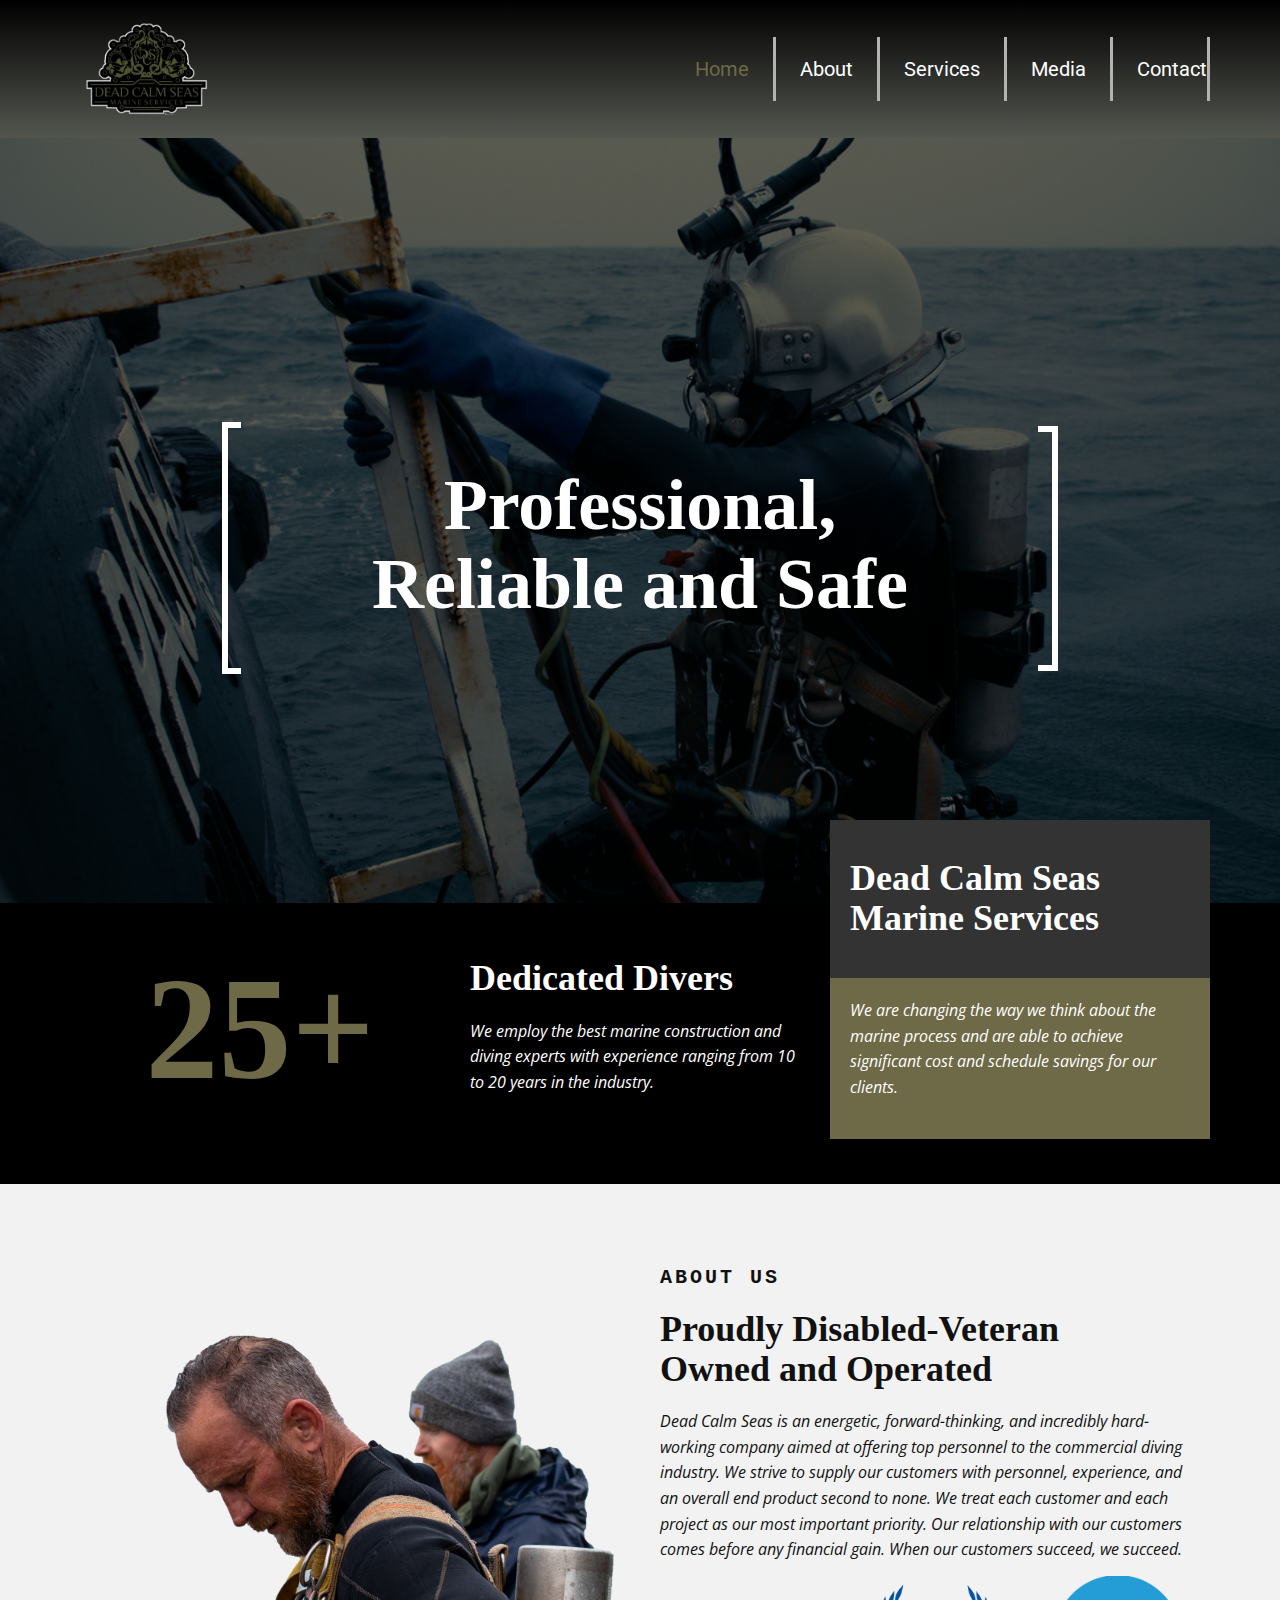
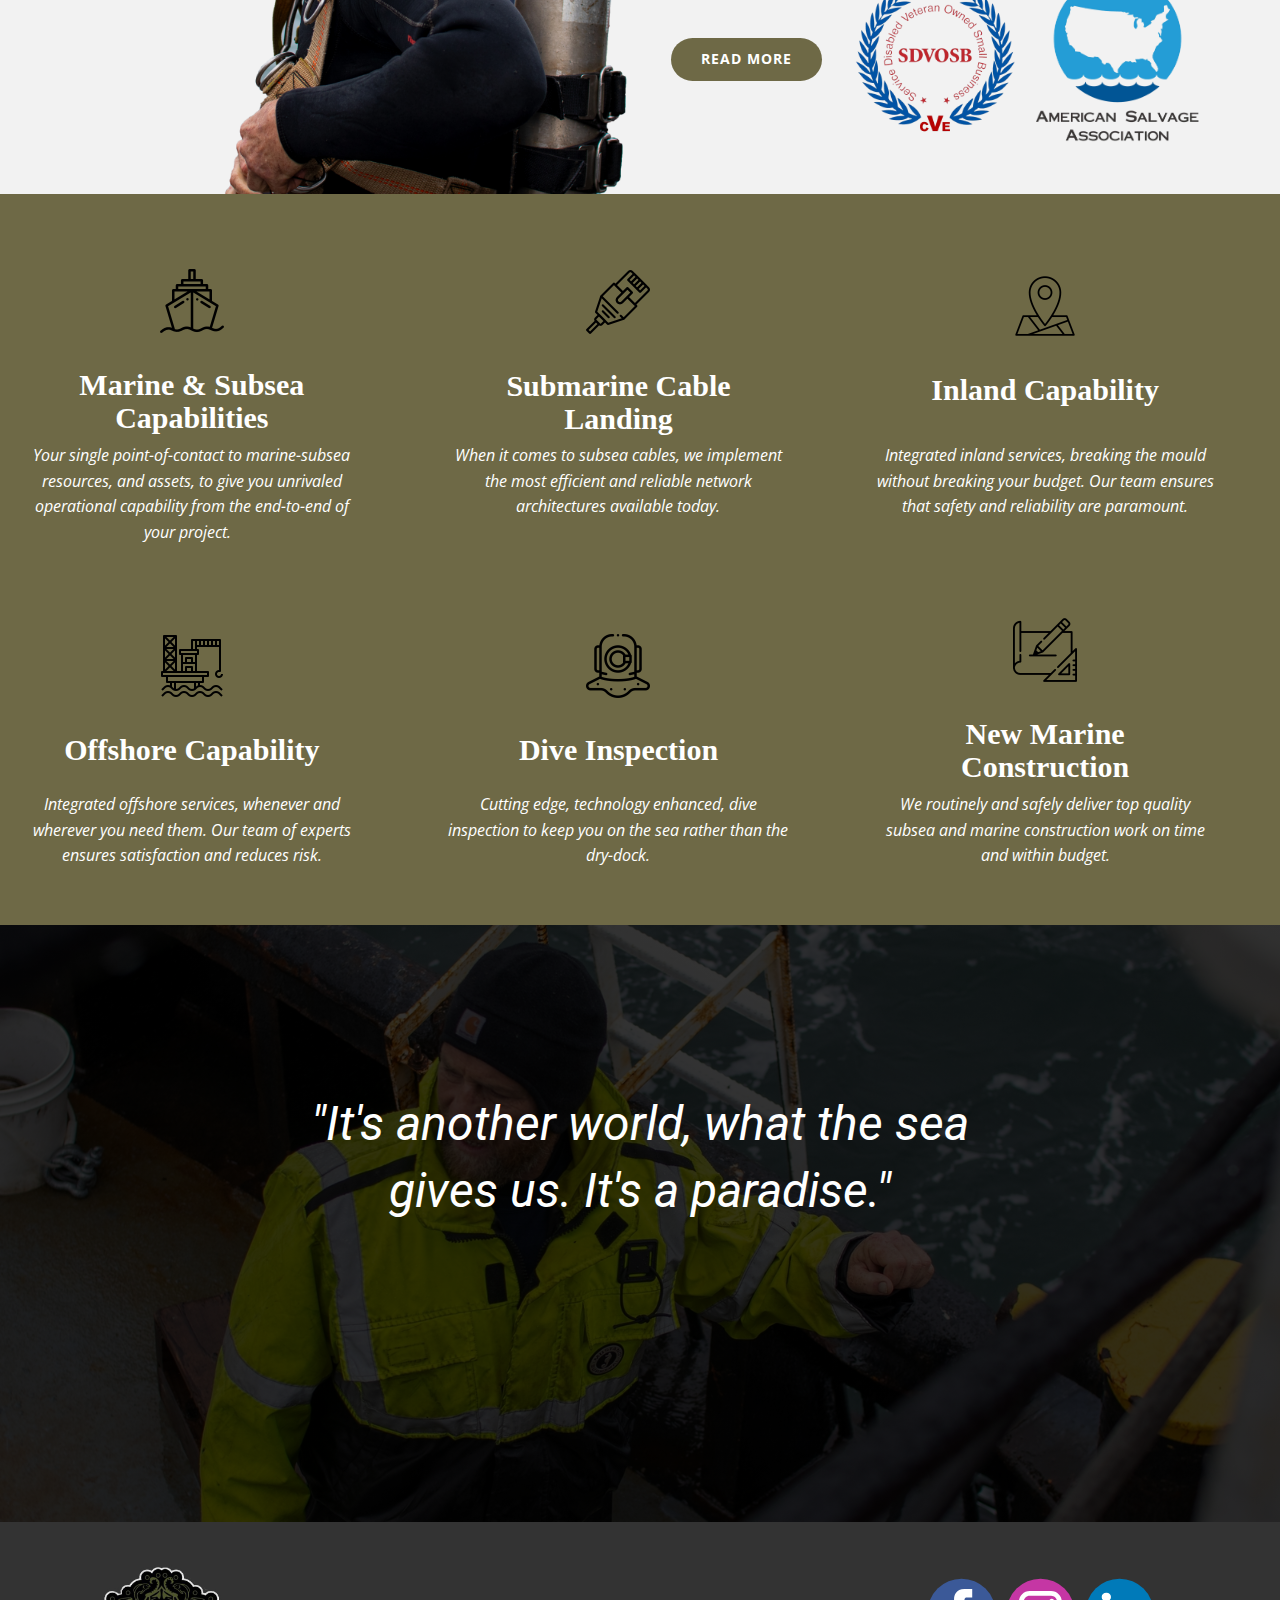
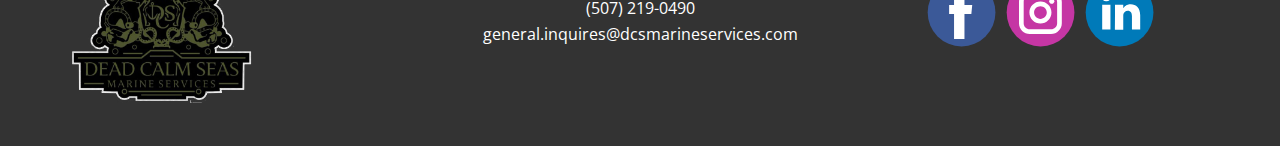
==== index.html @ 17bc2107 "DCS Web 1.1" ====
<!DOCTYPE html>
<html style="font-size: 16px;">
  <head>
    <meta name="viewport" content="width=device-width, initial-scale=1.0">
    <meta charset="utf-8">
    <meta name="keywords" content="Building Together, 450, Completed Projects, Building&nbsp;Information Modeling, We has a proud tradition of service as a General Contractor since 1974, Design &amp;amp;Build Package, BuildingRenovation, ProjectManagement, We Offer a Wide Range of Services, Company Certifications, HealthcareBuilding, EducationBuilding, Government
                                            Building, CommercialBuilding, ResidentialBuilding, Restaurant&nbsp;Facilities, We Work With the&nbsp;Best Partners">
    <meta name="description" content="">
    <meta name="page_type" content="np-template-header-footer-from-plugin">
    <title>Home</title>
    <link rel="stylesheet" href="nicepage.css" media="screen">
<link rel="stylesheet" href="Home.css" media="screen">
    <script class="u-script" type="text/javascript" src="jquery.js" defer=""></script>
    <script class="u-script" type="text/javascript" src="nicepage.js" defer=""></script>
    <meta name="generator" content="Nicepage 4.9.5, nicepage.com">
    <link rel="icon" href="images/favicon.png">
    <link id="u-theme-google-font" rel="stylesheet" href="https://fonts.googleapis.com/css?family=Roboto:100,100i,300,300i,400,400i,500,500i,700,700i,900,900i|Open+Sans:300,300i,400,400i,500,500i,600,600i,700,700i,800,800i">
    
    
    
    
    
    
    
    <script type="application/ld+json">{
		"@context": "http://schema.org",
		"@type": "Organization",
		"name": "DCS Marine Services",
		"logo": "images/DCSlogo.png",
		"sameAs": [
				"https://www.facebook.com/DeadCalmSeas",
				"https://www.instagram.com/dcs.marineservices/",
				"https://www.linkedin.com/company/75891280"
		]
}</script>
    <meta name="theme-color" content="#834496">
    <meta property="og:title" content="Home">
    <meta property="og:description" content="">
    <meta property="og:type" content="website">
  </head>
  <body data-home-page="Home.html" data-home-page-title="Home" class="u-body u-xl-mode"><header class="u-clearfix u-gradient u-header u-header" id="sec-d73b"><div class="u-clearfix u-sheet u-sheet-1">
        <a href="Home.html" data-page-id="8615057" class="u-image u-logo u-image-1" data-image-width="610" data-image-height="459" title="Home">
          <img src="images/DCSlogo.png" class="u-logo-image u-logo-image-1">
        </a>
        <nav class="u-menu u-menu-dropdown u-offcanvas u-menu-1">
          <div class="menu-collapse" style="font-size: 1.25rem; letter-spacing: 0px;">
            <a class="u-button-style u-custom-left-right-menu-spacing u-custom-padding-bottom u-custom-top-bottom-menu-spacing u-nav-link u-text-active-palette-1-base u-text-hover-palette-2-base u-text-white" href="#" style="padding: 1px 84px; font-size: calc(1em + 2px);">
              <svg class="u-svg-link" viewBox="0 0 24 24"><use xmlns:xlink="http://www.w3.org/1999/xlink" xlink:href="#menu-hamburger"></use></svg>
              <svg class="u-svg-content" version="1.1" id="menu-hamburger" viewBox="0 0 16 16" x="0px" y="0px" xmlns:xlink="http://www.w3.org/1999/xlink" xmlns="http://www.w3.org/2000/svg"><g><rect y="1" width="16" height="2"></rect><rect y="7" width="16" height="2"></rect><rect y="13" width="16" height="2"></rect>
</g></svg>
            </a>
          </div>
          <div class="u-custom-menu u-nav-container">
            <ul class="u-custom-font u-heading-font u-nav u-unstyled u-nav-1"><li class="u-nav-item"><a class="u-border-3 u-border-active-grey-30 u-border-grey-30 u-border-hover-grey-30 u-border-no-bottom u-border-no-left u-border-no-top u-button-style u-nav-link u-text-active-palette-5-dark-2 u-text-body-alt-color u-text-hover-palette-5-dark-1" href="Home.html" style="padding: 22px 24px;">Home</a>
</li><li class="u-nav-item"><a class="u-border-3 u-border-active-grey-30 u-border-grey-30 u-border-hover-grey-30 u-border-no-bottom u-border-no-left u-border-no-top u-button-style u-nav-link u-text-active-palette-5-dark-2 u-text-body-alt-color u-text-hover-palette-5-dark-1" href="About.html" style="padding: 22px 24px;">About</a>
</li><li class="u-nav-item"><a class="u-border-3 u-border-active-grey-30 u-border-grey-30 u-border-hover-grey-30 u-border-no-bottom u-border-no-left u-border-no-top u-button-style u-nav-link u-text-active-palette-5-dark-2 u-text-body-alt-color u-text-hover-palette-5-dark-1" href="Services.html" style="padding: 22px 24px;">Services</a>
</li><li class="u-nav-item"><a class="u-border-3 u-border-active-grey-30 u-border-grey-30 u-border-hover-grey-30 u-border-no-bottom u-border-no-left u-border-no-top u-button-style u-nav-link u-text-active-palette-5-dark-2 u-text-body-alt-color u-text-hover-palette-5-dark-1" href="Media.html" style="padding: 22px 24px;">Media</a>
</li><li class="u-nav-item"><a class="u-border-3 u-border-active-grey-30 u-border-grey-30 u-border-hover-grey-30 u-border-no-bottom u-border-no-left u-border-no-top u-button-style u-nav-link u-text-active-palette-5-dark-2 u-text-body-alt-color u-text-hover-palette-5-dark-1" href="Contact.html" style="padding: 22px 0px 22px 24px;">Contact</a>
</li></ul>
          </div>
          <div class="u-custom-menu u-nav-container-collapse">
            <div class="u-black u-container-style u-inner-container-layout u-opacity u-opacity-95 u-sidenav">
              <div class="u-inner-container-layout u-sidenav-overflow">
                <div class="u-menu-close"></div>
                <ul class="u-align-center u-nav u-popupmenu-items u-unstyled u-nav-2"><li class="u-nav-item"><a class="u-button-style u-nav-link" href="Home.html">Home</a>
</li><li class="u-nav-item"><a class="u-button-style u-nav-link" href="About.html">About</a>
</li><li class="u-nav-item"><a class="u-button-style u-nav-link" href="Services.html">Services</a>
</li><li class="u-nav-item"><a class="u-button-style u-nav-link" href="Media.html">Media</a>
</li><li class="u-nav-item"><a class="u-button-style u-nav-link" href="Contact.html">Contact</a>
</li></ul>
              </div>
            </div>
            <div class="u-black u-menu-overlay u-opacity u-opacity-70"></div>
          </div>
        </nav>
      </div></header> 
    <section class="u-clearfix u-image u-shading u-section-1" id="sec-0ecc" data-image-width="4096" data-image-height="2160">
      <div class="u-clearfix u-sheet u-sheet-1">
        <div class="u-container-style u-expanded-width-md u-expanded-width-sm u-expanded-width-xs u-group u-group-1">
          <div class="u-container-layout u-container-layout-1">
            <h1 class="u-align-center u-custom-font u-text u-title u-text-1">Professional,<br>Reliable and Safe
            </h1>
            <div class="u-border-6 u-border-white u-shape u-shape-right u-shape-1"></div>
            <div class="u-border-6 u-border-white u-shape u-shape-left u-shape-2"></div>
          </div>
        </div>
      </div>
    </section>
    <section class="u-black u-clearfix u-section-2" id="sec-e8e1">
      <div class="u-clearfix u-sheet u-sheet-1">
        <div class="u-clearfix u-expanded-width u-layout-wrap u-layout-wrap-1">
          <div class="u-layout">
            <div class="u-layout-col">
              <div class="u-size-30">
                <div class="u-layout-row">
                  <div class="u-container-style u-layout-cell u-left-cell u-right-cell u-size-60 u-layout-cell-1">
                    <div class="u-container-layout"></div>
                  </div>
                </div>
              </div>
              <div class="u-size-30">
                <div class="u-layout-row">
                  <div class="u-container-style u-layout-cell u-left-cell u-size-20 u-size-20-md u-layout-cell-2">
                    <div class="u-container-layout u-valign-middle-md u-container-layout-2">
                      <h2 class="u-align-center u-custom-font u-text u-text-palette-5-dark-2 u-text-1">25+</h2>
                    </div>
                  </div>
                  <div class="u-container-style u-layout-cell u-size-20 u-size-20-md u-layout-cell-3">
                    <div class="u-container-layout">
                      <h2 class="u-custom-font u-text u-text-2">Dedicated Divers</h2>
                      <p class="u-text u-text-3">We employ the best marine construction and diving experts with experience ranging from 10 to 20 years in the industry.</p>
                    </div>
                  </div>
                  <div class="u-container-style u-layout-cell u-palette-5-dark-2 u-right-cell u-size-20 u-size-20-md u-layout-cell-4">
                    <div class="u-container-layout">
                      <div class="u-container-style u-expanded-width u-grey-80 u-group u-group-1">
                        <div class="u-container-layout u-valign-middle-lg u-valign-middle-md u-valign-middle-sm u-valign-middle-xl">
                          <h2 class="u-custom-font u-text u-text-4">Dead Calm Seas<br>Marine Services
                          </h2>
                        </div>
                      </div>
                      <p class="u-text u-text-5"> We are changing the way we think about the marine process and are able to achieve significant cost and schedule savings for our clients.</p>
                    </div>
                  </div>
                </div>
              </div>
            </div>
          </div>
        </div>
      </div>
    </section>
    <section class="u-clearfix u-grey-5 u-section-3" id="sec-6acd">
      <div class="u-clearfix u-sheet u-valign-middle-lg u-valign-middle-xl u-sheet-1">
        <div class="u-clearfix u-expanded-width u-layout-wrap u-layout-wrap-1">
          <div class="u-layout">
            <div class="u-layout-row">
              <div class="u-container-style u-image u-layout-cell u-left-cell u-size-30 u-image-1" data-image-width="4000" data-image-height="4000">
                <div class="u-container-layout"></div>
              </div>
              <div class="u-container-style u-layout-cell u-right-cell u-size-30 u-layout-cell-2">
                <div class="u-container-layout u-container-layout-2">
                  <h5 class="u-custom-font u-font-courier-new u-text u-text-1">about us</h5>
                  <h2 class="u-custom-font u-text u-text-2">Proudly Disabled-Veteran Owned and Operated</h2>
                  <p class="u-text u-text-3"> Dead Calm Seas is an energetic, forward-thinking, and incredibly hard-working company aimed at offering top personnel to the commercial diving industry. We strive to supply our customers with personnel, experience, and an overall end product second to none. We treat each customer and each project as our most important priority. Our relationship with our customers comes before any financial gain. When our customers succeed, we succeed. <br>
                    <br>
                  </p>
                  <img class="u-image u-image-default u-preserve-proportions u-image-2" src="images/SDVOSB.png" alt="" data-image-width="900" data-image-height="900">
                  <img class="u-image u-image-default u-image-3" src="images/AmericanSalvageAssociation.png" alt="" data-image-width="1562" data-image-height="1620">
                  <a href="About.html" data-page-id="58510035" class="u-border-none u-btn u-btn-round u-button-style u-hover-palette-5-dark-1 u-palette-5-dark-2 u-radius-50 u-btn-1">Read More</a>
                </div>
              </div>
            </div>
          </div>
        </div>
      </div>
    </section>
    <section class="u-clearfix u-section-4" id="carousel_5e61">
      <div class="u-clearfix u-expanded-width u-layout-wrap u-layout-wrap-1">
        <div class="u-gutter-0 u-layout">
          <div class="u-layout-row">
            <div class="u-align-center-lg u-align-center-md u-align-center-sm u-align-center-xl u-container-style u-layout-cell u-left-cell u-palette-5-dark-2 u-size-20 u-size-20-md u-layout-cell-1">
              <div class="u-container-layout u-container-layout-1"><span class="u-file-icon u-icon u-icon-1"><img src="images/903255.png" alt=""></span>
                <h2 class="u-align-center-xs u-custom-font u-text u-text-1"><b>Marine &amp; Subsea Capabilities</b>
                </h2>
                <p class="u-align-center-xs u-text u-text-2"> Your single point-of-contact to marine-subsea resources, and assets, to give you unrivaled operational capability from the end-to-end of your project.&nbsp;&nbsp;</p>
              </div>
            </div>
            <div class="u-align-center u-container-style u-layout-cell u-palette-5-dark-2 u-size-20 u-size-20-md u-layout-cell-2">
              <div class="u-container-layout u-container-layout-2"><span class="u-file-icon u-icon u-icon-2"><img src="images/977993.png" alt=""></span>
                <h2 class="u-custom-font u-text u-text-3"><b>Submarine Cable</b>
                  <br><b>Landing</b>
                </h2>
                <p class="u-text u-text-4"> When it comes to subsea cables, we implement the most efficient and reliable network architectures available today.</p>
              </div>
            </div>
            <div class="u-align-center u-container-style u-layout-cell u-palette-5-dark-2 u-right-cell u-size-20 u-size-20-md u-layout-cell-3">
              <div class="u-container-layout u-container-layout-3"><span class="u-file-icon u-icon u-icon-3"><img src="images/2928989.png" alt=""></span>
                <h2 class="u-custom-font u-text u-text-5"><b>Inland Capability</b>
                </h2>
                <p class="u-text u-text-6"> Integrated inland services, breaking the mould without breaking your budget. Our team ensures that safety and reliability are paramount.</p>
              </div>
            </div>
          </div>
        </div>
      </div>
    </section>
    <section class="u-clearfix u-section-5" id="carousel_cf10">
      <div class="u-clearfix u-expanded-width u-layout-wrap u-layout-wrap-1">
        <div class="u-gutter-0 u-layout">
          <div class="u-layout-row">
            <div class="u-align-center-lg u-align-center-md u-align-center-sm u-align-center-xl u-container-style u-layout-cell u-left-cell u-palette-5-dark-2 u-size-20 u-size-20-md u-layout-cell-1">
              <div class="u-container-layout u-container-layout-1"><span class="u-file-icon u-icon u-icon-1"><img src="images/1503658.png" alt=""></span>
                <h2 class="u-align-center-xs u-custom-font u-text u-text-1"><b>Offshore Capability</b>
                </h2>
                <p class="u-align-center-xs u-text u-text-2"> Integrated offshore services, whenever and wherever you need them. Our team of experts ensures satisfaction and reduces risk.</p>
              </div>
            </div>
            <div class="u-align-center u-container-style u-layout-cell u-palette-5-dark-2 u-size-20 u-size-20-md u-layout-cell-2">
              <div class="u-container-layout u-container-layout-2"><span class="u-file-icon u-icon u-icon-2"><img src="images/2205969.png" alt=""></span>
                <h2 class="u-custom-font u-text u-text-3"><b>Dive Inspection</b>
                </h2>
                <p class="u-text u-text-4">Cutting edge, technology enhanced, dive inspection to keep you on the sea rather than the dry-dock.</p>
              </div>
            </div>
            <div class="u-align-center u-container-style u-layout-cell u-palette-5-dark-2 u-right-cell u-size-20 u-size-20-md u-layout-cell-3">
              <div class="u-container-layout u-container-layout-3"><span class="u-file-icon u-icon u-icon-3"><img src="images/681662.png" alt=""></span>
                <h2 class="u-custom-font u-text u-text-5"><b>New Marine</b>
                  <br><b>Construction</b>
                </h2>
                <p class="u-text u-text-6"> We routinely and safely deliver top quality subsea and marine construction work on time and within budget.</p>
              </div>
            </div>
          </div>
        </div>
      </div>
    </section>
    <section class="skrollable u-clearfix u-image u-shading u-section-6" id="sec-4e96" data-image-width="4000" data-image-height="4000">
      <div class="u-clearfix u-sheet u-sheet-1">
        <div class="u-align-center u-container-style u-expanded-width-md u-expanded-width-sm u-group u-group-1">
          <div class="u-container-layout u-container-layout-1">
            <h5 class="u-text u-text-1"> "It's another world, what the sea gives us. It's a paradise."</h5>
          </div>
        </div>
      </div>
    </section>
    <style class="u-overlap-style">.u-overlap:not(.u-sticky-scroll) .u-header {
background-color: #834496 !important
}</style>
    
    
    <footer class="u-align-center-md u-align-center-sm u-align-center-xs u-clearfix u-footer u-grey-80" id="sec-9d1b"><div class="u-clearfix u-sheet u-sheet-1">
        <a href="Home.html" data-page-id="8615057" class="u-image u-logo u-image-1" data-image-width="610" data-image-height="459" title="Home">
          <img src="images/DCSlogo-6.png" class="u-logo-image u-logo-image-1">
        </a>
        <p class="u-align-center-lg u-align-center-md u-align-center-xl u-text u-text-1">
          <span style="font-size: 1rem;"> (507) 219-0490<br> general.inquires@dcsmarineservices.com
          </span>
          <br>
        </p>
        <div class="u-align-left u-social-icons u-spacing-10 u-social-icons-1">
          <a class="u-social-url" title="facebook" target="_blank" href="https://www.facebook.com/DeadCalmSeas"><span class="u-icon u-social-facebook u-social-icon u-icon-1"><svg class="u-svg-link" preserveAspectRatio="xMidYMin slice" viewBox="0 0 112 112" style=""><use xmlns:xlink="http://www.w3.org/1999/xlink" xlink:href="#svg-bdb6"></use></svg><svg class="u-svg-content" viewBox="0 0 112 112" x="0" y="0" id="svg-bdb6"><circle fill="currentColor" cx="56.1" cy="56.1" r="55"></circle><path fill="#FFFFFF" d="M73.5,31.6h-9.1c-1.4,0-3.6,0.8-3.6,3.9v8.5h12.6L72,58.3H60.8v40.8H43.9V58.3h-8V43.9h8v-9.2
            c0-6.7,3.1-17,17-17h12.5v13.9H73.5z"></path></svg></span>
          </a>
          <a class="u-social-url" title="instagram" target="_blank" href="https://www.instagram.com/dcs.marineservices/"><span class="u-icon u-social-icon u-social-instagram u-icon-2"><svg class="u-svg-link" preserveAspectRatio="xMidYMin slice" viewBox="0 0 112 112" style=""><use xmlns:xlink="http://www.w3.org/1999/xlink" xlink:href="#svg-5165"></use></svg><svg class="u-svg-content" viewBox="0 0 112 112" x="0" y="0" id="svg-5165"><circle fill="currentColor" cx="56.1" cy="56.1" r="55"></circle><path fill="#FFFFFF" d="M55.9,38.2c-9.9,0-17.9,8-17.9,17.9C38,66,46,74,55.9,74c9.9,0,17.9-8,17.9-17.9C73.8,46.2,65.8,38.2,55.9,38.2
            z M55.9,66.4c-5.7,0-10.3-4.6-10.3-10.3c-0.1-5.7,4.6-10.3,10.3-10.3c5.7,0,10.3,4.6,10.3,10.3C66.2,61.8,61.6,66.4,55.9,66.4z"></path><path fill="#FFFFFF" d="M74.3,33.5c-2.3,0-4.2,1.9-4.2,4.2s1.9,4.2,4.2,4.2s4.2-1.9,4.2-4.2S76.6,33.5,74.3,33.5z"></path><path fill="#FFFFFF" d="M73.1,21.3H38.6c-9.7,0-17.5,7.9-17.5,17.5v34.5c0,9.7,7.9,17.6,17.5,17.6h34.5c9.7,0,17.5-7.9,17.5-17.5V38.8
            C90.6,29.1,82.7,21.3,73.1,21.3z M83,73.3c0,5.5-4.5,9.9-9.9,9.9H38.6c-5.5,0-9.9-4.5-9.9-9.9V38.8c0-5.5,4.5-9.9,9.9-9.9h34.5
            c5.5,0,9.9,4.5,9.9,9.9V73.3z"></path></svg></span>
          </a>
          <a class="u-social-url" title="linkedin" target="_blank" href="https://www.linkedin.com/company/75891280"><span class="u-icon u-social-icon u-social-linkedin u-icon-3"><svg class="u-svg-link" preserveAspectRatio="xMidYMin slice" viewBox="0 0 112 112" style=""><use xmlns:xlink="http://www.w3.org/1999/xlink" xlink:href="#svg-3439"></use></svg><svg class="u-svg-content" viewBox="0 0 112 112" x="0" y="0" id="svg-3439"><circle fill="currentColor" cx="56.1" cy="56.1" r="55"></circle><path fill="#FFFFFF" d="M41.3,83.7H27.9V43.4h13.4V83.7z M34.6,37.9L34.6,37.9c-4.6,0-7.5-3.1-7.5-7c0-4,3-7,7.6-7s7.4,3,7.5,7
            C42.2,34.8,39.2,37.9,34.6,37.9z M89.6,83.7H76.2V62.2c0-5.4-1.9-9.1-6.8-9.1c-3.7,0-5.9,2.5-6.9,4.9c-0.4,0.9-0.4,2.1-0.4,3.3v22.5
            H48.7c0,0,0.2-36.5,0-40.3h13.4v5.7c1.8-2.7,5-6.7,12.1-6.7c8.8,0,15.4,5.8,15.4,18.1V83.7z"></path></svg></span>
          </a>
        </div>
      </div></footer>
  </body>
</html>
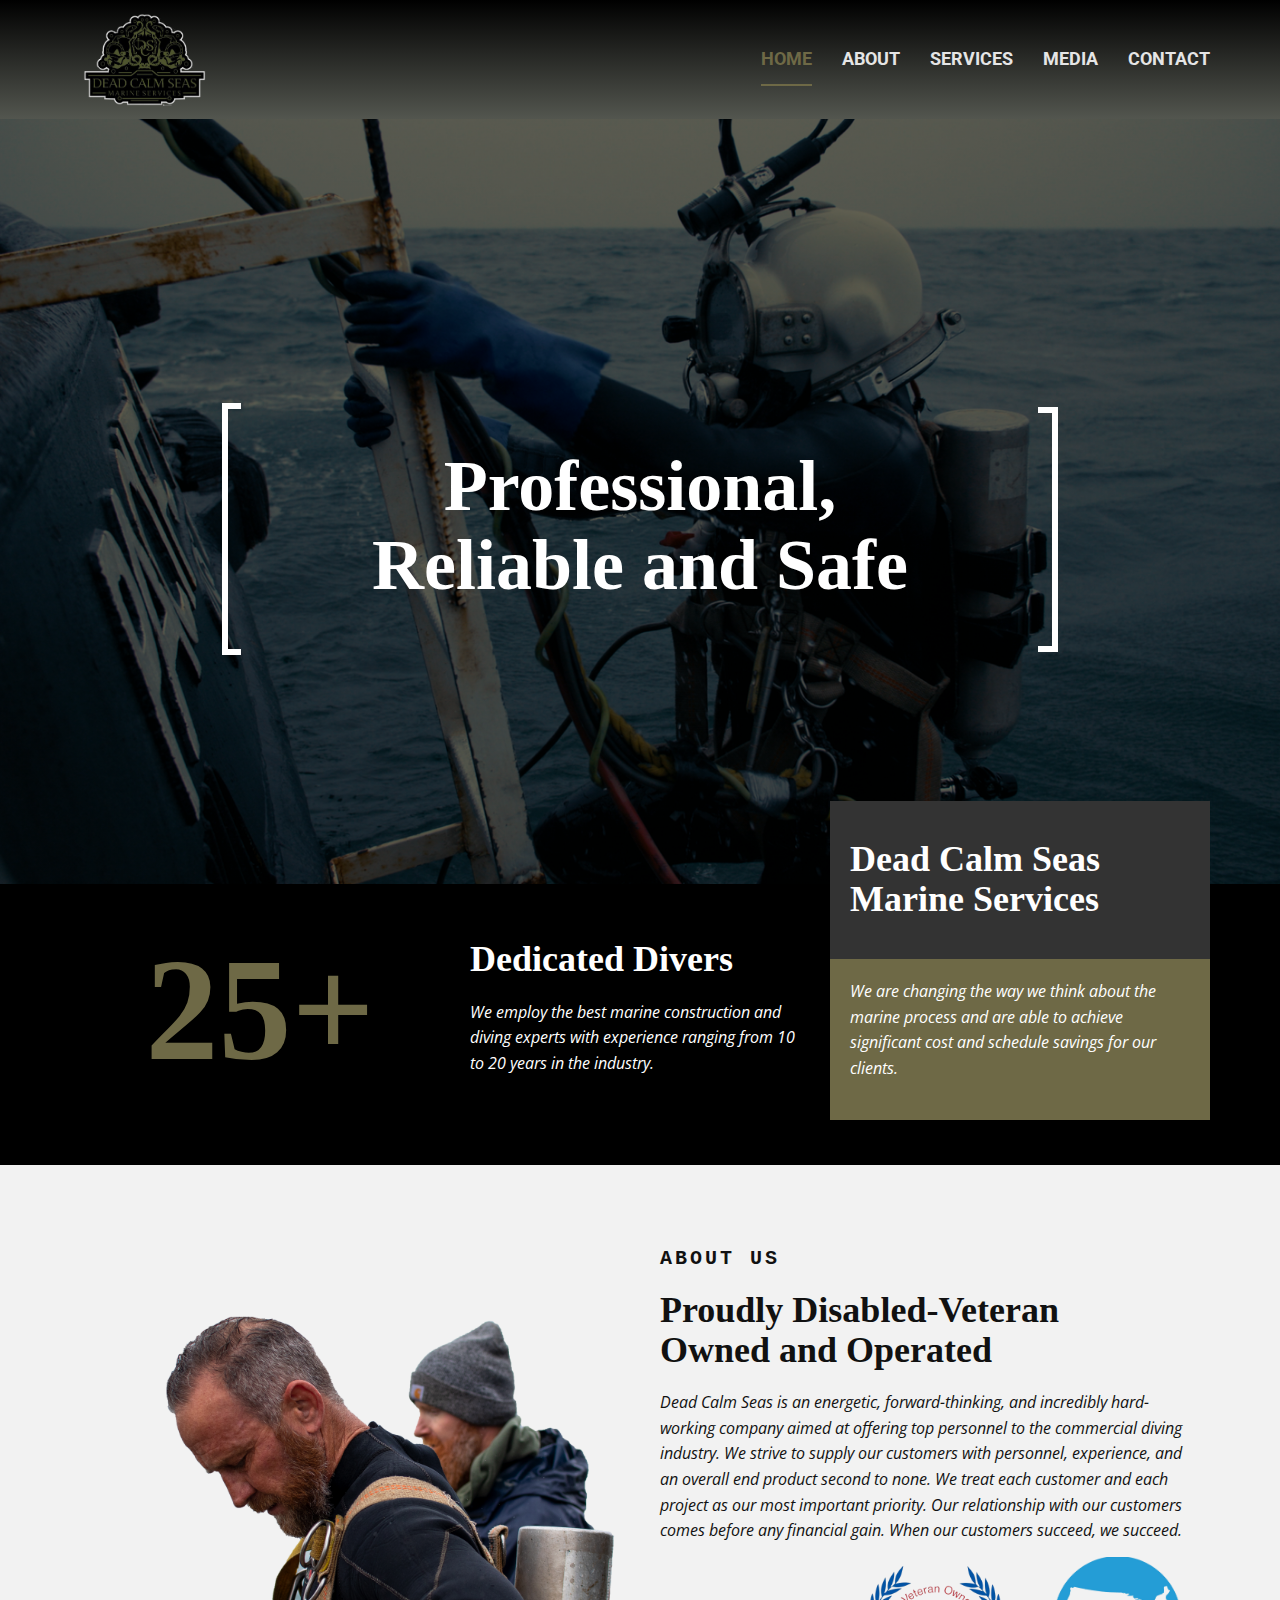
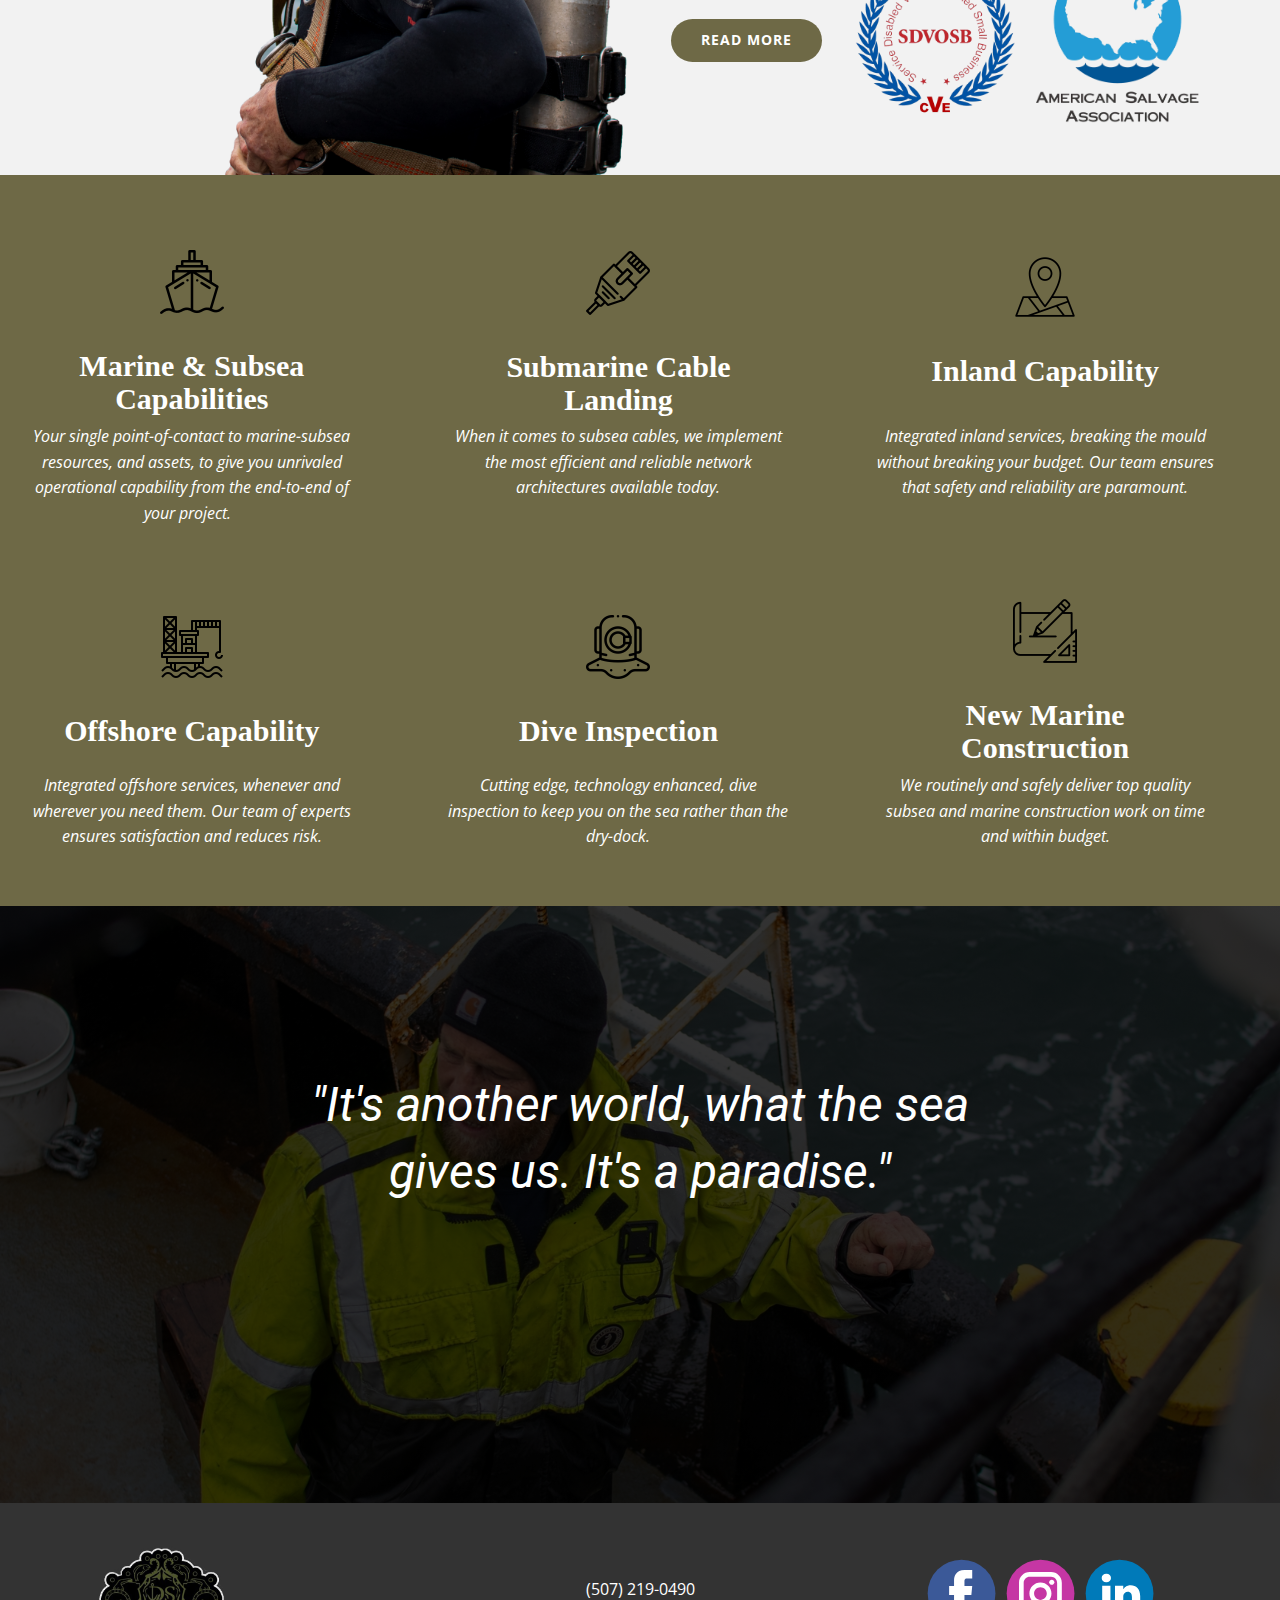
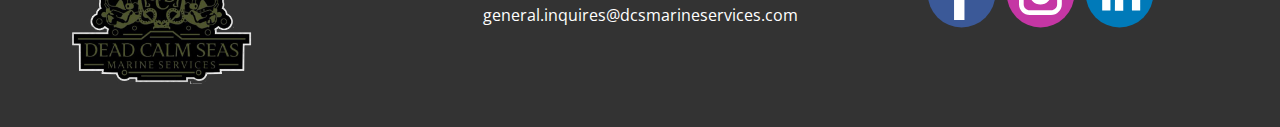
==== commit 46066c06: "1.1.1 Header chage, added locations and hidden locations" ====
--- a/index.html
+++ b/index.html
@@ -12,7 +12,7 @@
 <link rel="stylesheet" href="Home.css" media="screen">
     <script class="u-script" type="text/javascript" src="jquery.js" defer=""></script>
     <script class="u-script" type="text/javascript" src="nicepage.js" defer=""></script>
-    <meta name="generator" content="Nicepage 4.9.5, nicepage.com">
+    <meta name="generator" content="Nicepage 4.10.5, nicepage.com">
     <link rel="icon" href="images/favicon.png">
     <link id="u-theme-google-font" rel="stylesheet" href="https://fonts.googleapis.com/css?family=Roboto:100,100i,300,300i,400,400i,500,500i,700,700i,900,900i|Open+Sans:300,300i,400,400i,500,500i,600,600i,700,700i,800,800i">
     
@@ -43,19 +43,19 @@
           <img src="images/DCSlogo.png" class="u-logo-image u-logo-image-1">
         </a>
         <nav class="u-menu u-menu-dropdown u-offcanvas u-menu-1">
-          <div class="menu-collapse" style="font-size: 1.25rem; letter-spacing: 0px;">
-            <a class="u-button-style u-custom-left-right-menu-spacing u-custom-padding-bottom u-custom-top-bottom-menu-spacing u-nav-link u-text-active-palette-1-base u-text-hover-palette-2-base u-text-white" href="#" style="padding: 1px 84px; font-size: calc(1em + 2px);">
+          <div class="menu-collapse" style="font-size: 1.125rem; letter-spacing: 0px; font-weight: 700; text-transform: uppercase;">
+            <a class="u-button-style u-custom-active-border-color u-custom-active-color u-custom-border u-custom-border-color u-custom-borders u-custom-hover-border-color u-custom-hover-color u-custom-left-right-menu-spacing u-custom-padding-bottom u-custom-text-active-color u-custom-text-color u-custom-text-hover-color u-custom-top-bottom-menu-spacing u-nav-link u-text-active-palette-1-base u-text-hover-palette-2-base u-text-white" href="#" style="padding: 1px 84px; font-size: calc(1em + 2px);">
               <svg class="u-svg-link" viewBox="0 0 24 24"><use xmlns:xlink="http://www.w3.org/1999/xlink" xlink:href="#menu-hamburger"></use></svg>
               <svg class="u-svg-content" version="1.1" id="menu-hamburger" viewBox="0 0 16 16" x="0px" y="0px" xmlns:xlink="http://www.w3.org/1999/xlink" xmlns="http://www.w3.org/2000/svg"><g><rect y="1" width="16" height="2"></rect><rect y="7" width="16" height="2"></rect><rect y="13" width="16" height="2"></rect>
 </g></svg>
             </a>
           </div>
           <div class="u-custom-menu u-nav-container">
-            <ul class="u-custom-font u-heading-font u-nav u-unstyled u-nav-1"><li class="u-nav-item"><a class="u-border-3 u-border-active-grey-30 u-border-grey-30 u-border-hover-grey-30 u-border-no-bottom u-border-no-left u-border-no-top u-button-style u-nav-link u-text-active-palette-5-dark-2 u-text-body-alt-color u-text-hover-palette-5-dark-1" href="Home.html" style="padding: 22px 24px;">Home</a>
-</li><li class="u-nav-item"><a class="u-border-3 u-border-active-grey-30 u-border-grey-30 u-border-hover-grey-30 u-border-no-bottom u-border-no-left u-border-no-top u-button-style u-nav-link u-text-active-palette-5-dark-2 u-text-body-alt-color u-text-hover-palette-5-dark-1" href="About.html" style="padding: 22px 24px;">About</a>
-</li><li class="u-nav-item"><a class="u-border-3 u-border-active-grey-30 u-border-grey-30 u-border-hover-grey-30 u-border-no-bottom u-border-no-left u-border-no-top u-button-style u-nav-link u-text-active-palette-5-dark-2 u-text-body-alt-color u-text-hover-palette-5-dark-1" href="Services.html" style="padding: 22px 24px;">Services</a>
-</li><li class="u-nav-item"><a class="u-border-3 u-border-active-grey-30 u-border-grey-30 u-border-hover-grey-30 u-border-no-bottom u-border-no-left u-border-no-top u-button-style u-nav-link u-text-active-palette-5-dark-2 u-text-body-alt-color u-text-hover-palette-5-dark-1" href="Media.html" style="padding: 22px 24px;">Media</a>
-</li><li class="u-nav-item"><a class="u-border-3 u-border-active-grey-30 u-border-grey-30 u-border-hover-grey-30 u-border-no-bottom u-border-no-left u-border-no-top u-button-style u-nav-link u-text-active-palette-5-dark-2 u-text-body-alt-color u-text-hover-palette-5-dark-1" href="Contact.html" style="padding: 22px 0px 22px 24px;">Contact</a>
+            <ul class="u-custom-font u-heading-font u-nav u-spacing-30 u-unstyled u-nav-1"><li class="u-nav-item"><a class="u-border-2 u-border-active-palette-5-dark-2 u-border-hover-palette-5-light-1 u-border-no-left u-border-no-right u-border-no-top u-button-style u-nav-link u-text-active-palette-5-dark-2 u-text-grey-10 u-text-hover-palette-5-light-1" href="Home.html" style="padding: 16px 0px;">Home</a>
+</li><li class="u-nav-item"><a class="u-border-2 u-border-active-palette-5-dark-2 u-border-hover-palette-5-light-1 u-border-no-left u-border-no-right u-border-no-top u-button-style u-nav-link u-text-active-palette-5-dark-2 u-text-grey-10 u-text-hover-palette-5-light-1" href="About.html" style="padding: 16px 0px;">About</a>
+</li><li class="u-nav-item"><a class="u-border-2 u-border-active-palette-5-dark-2 u-border-hover-palette-5-light-1 u-border-no-left u-border-no-right u-border-no-top u-button-style u-nav-link u-text-active-palette-5-dark-2 u-text-grey-10 u-text-hover-palette-5-light-1" href="Services.html" style="padding: 16px 0px;">Services</a>
+</li><li class="u-nav-item"><a class="u-border-2 u-border-active-palette-5-dark-2 u-border-hover-palette-5-light-1 u-border-no-left u-border-no-right u-border-no-top u-button-style u-nav-link u-text-active-palette-5-dark-2 u-text-grey-10 u-text-hover-palette-5-light-1" href="Media.html" style="padding: 16px 0px;">Media</a>
+</li><li class="u-nav-item"><a class="u-border-2 u-border-active-palette-5-dark-2 u-border-hover-palette-5-light-1 u-border-no-left u-border-no-right u-border-no-top u-button-style u-nav-link u-text-active-palette-5-dark-2 u-text-grey-10 u-text-hover-palette-5-light-1" href="Contact.html" style="padding: 16px 0px;">Contact</a>
 </li></ul>
           </div>
           <div class="u-custom-menu u-nav-container-collapse">
@@ -230,7 +230,7 @@
     
     <footer class="u-align-center-md u-align-center-sm u-align-center-xs u-clearfix u-footer u-grey-80" id="sec-9d1b"><div class="u-clearfix u-sheet u-sheet-1">
         <a href="Home.html" data-page-id="8615057" class="u-image u-logo u-image-1" data-image-width="610" data-image-height="459" title="Home">
-          <img src="images/DCSlogo-6.png" class="u-logo-image u-logo-image-1">
+          <img src="images/DCSlogo-3.png" class="u-logo-image u-logo-image-1">
         </a>
         <p class="u-align-center-lg u-align-center-md u-align-center-xl u-text u-text-1">
           <span style="font-size: 1rem;"> (507) 219-0490<br> general.inquires@dcsmarineservices.com
--- a/nicepage.css
+++ b/nicepage.css
@@ -2073,7 +2073,6 @@
 .u-spacing-100.u-countdown-wrapper > div:not(.u-hidden) + div {
   margin-left: 50px;
 }
-.u-spacing-100.u-icon,
 .u-spacing-100.u-search-icon,
 .u-spacing-100.u-gallery-nav,
 .u-spacing-100.u-carousel-control {
@@ -2102,7 +2101,6 @@
 .u-spacing-99.u-countdown-wrapper > div:not(.u-hidden) + div {
   margin-left: 49.5px;
 }
-.u-spacing-99.u-icon,
 .u-spacing-99.u-search-icon,
 .u-spacing-99.u-gallery-nav,
 .u-spacing-99.u-carousel-control {
@@ -2131,7 +2129,6 @@
 .u-spacing-98.u-countdown-wrapper > div:not(.u-hidden) + div {
   margin-left: 49px;
 }
-.u-spacing-98.u-icon,
 .u-spacing-98.u-search-icon,
 .u-spacing-98.u-gallery-nav,
 .u-spacing-98.u-carousel-control {
@@ -2160,7 +2157,6 @@
 .u-spacing-97.u-countdown-wrapper > div:not(.u-hidden) + div {
   margin-left: 48.5px;
 }
-.u-spacing-97.u-icon,
 .u-spacing-97.u-search-icon,
 .u-spacing-97.u-gallery-nav,
 .u-spacing-97.u-carousel-control {
@@ -2189,7 +2185,6 @@
 .u-spacing-96.u-countdown-wrapper > div:not(.u-hidden) + div {
   margin-left: 48px;
 }
-.u-spacing-96.u-icon,
 .u-spacing-96.u-search-icon,
 .u-spacing-96.u-gallery-nav,
 .u-spacing-96.u-carousel-control {
@@ -2218,7 +2213,6 @@
 .u-spacing-95.u-countdown-wrapper > div:not(.u-hidden) + div {
   margin-left: 47.5px;
 }
-.u-spacing-95.u-icon,
 .u-spacing-95.u-search-icon,
 .u-spacing-95.u-gallery-nav,
 .u-spacing-95.u-carousel-control {
@@ -2247,7 +2241,6 @@
 .u-spacing-94.u-countdown-wrapper > div:not(.u-hidden) + div {
   margin-left: 47px;
 }
-.u-spacing-94.u-icon,
 .u-spacing-94.u-search-icon,
 .u-spacing-94.u-gallery-nav,
 .u-spacing-94.u-carousel-control {
@@ -2276,7 +2269,6 @@
 .u-spacing-93.u-countdown-wrapper > div:not(.u-hidden) + div {
   margin-left: 46.5px;
 }
-.u-spacing-93.u-icon,
 .u-spacing-93.u-search-icon,
 .u-spacing-93.u-gallery-nav,
 .u-spacing-93.u-carousel-control {
@@ -2305,7 +2297,6 @@
 .u-spacing-92.u-countdown-wrapper > div:not(.u-hidden) + div {
   margin-left: 46px;
 }
-.u-spacing-92.u-icon,
 .u-spacing-92.u-search-icon,
 .u-spacing-92.u-gallery-nav,
 .u-spacing-92.u-carousel-control {
@@ -2334,7 +2325,6 @@
 .u-spacing-91.u-countdown-wrapper > div:not(.u-hidden) + div {
   margin-left: 45.5px;
 }
-.u-spacing-91.u-icon,
 .u-spacing-91.u-search-icon,
 .u-spacing-91.u-gallery-nav,
 .u-spacing-91.u-carousel-control {
@@ -2363,7 +2353,6 @@
 .u-spacing-90.u-countdown-wrapper > div:not(.u-hidden) + div {
   margin-left: 45px;
 }
-.u-spacing-90.u-icon,
 .u-spacing-90.u-search-icon,
 .u-spacing-90.u-gallery-nav,
 .u-spacing-90.u-carousel-control {
@@ -2392,7 +2381,6 @@
 .u-spacing-89.u-countdown-wrapper > div:not(.u-hidden) + div {
   margin-left: 44.5px;
 }
-.u-spacing-89.u-icon,
 .u-spacing-89.u-search-icon,
 .u-spacing-89.u-gallery-nav,
 .u-spacing-89.u-carousel-control {
@@ -2421,7 +2409,6 @@
 .u-spacing-88.u-countdown-wrapper > div:not(.u-hidden) + div {
   margin-left: 44px;
 }
-.u-spacing-88.u-icon,
 .u-spacing-88.u-search-icon,
 .u-spacing-88.u-gallery-nav,
 .u-spacing-88.u-carousel-control {
@@ -2450,7 +2437,6 @@
 .u-spacing-87.u-countdown-wrapper > div:not(.u-hidden) + div {
   margin-left: 43.5px;
 }
-.u-spacing-87.u-icon,
 .u-spacing-87.u-search-icon,
 .u-spacing-87.u-gallery-nav,
 .u-spacing-87.u-carousel-control {
@@ -2479,7 +2465,6 @@
 .u-spacing-86.u-countdown-wrapper > div:not(.u-hidden) + div {
   margin-left: 43px;
 }
-.u-spacing-86.u-icon,
 .u-spacing-86.u-search-icon,
 .u-spacing-86.u-gallery-nav,
 .u-spacing-86.u-carousel-control {
@@ -2508,7 +2493,6 @@
 .u-spacing-85.u-countdown-wrapper > div:not(.u-hidden) + div {
   margin-left: 42.5px;
 }
-.u-spacing-85.u-icon,
 .u-spacing-85.u-search-icon,
 .u-spacing-85.u-gallery-nav,
 .u-spacing-85.u-carousel-control {
@@ -2537,7 +2521,6 @@
 .u-spacing-84.u-countdown-wrapper > div:not(.u-hidden) + div {
   margin-left: 42px;
 }
-.u-spacing-84.u-icon,
 .u-spacing-84.u-search-icon,
 .u-spacing-84.u-gallery-nav,
 .u-spacing-84.u-carousel-control {
@@ -2566,7 +2549,6 @@
 .u-spacing-83.u-countdown-wrapper > div:not(.u-hidden) + div {
   margin-left: 41.5px;
 }
-.u-spacing-83.u-icon,
 .u-spacing-83.u-search-icon,
 .u-spacing-83.u-gallery-nav,
 .u-spacing-83.u-carousel-control {
@@ -2595,7 +2577,6 @@
 .u-spacing-82.u-countdown-wrapper > div:not(.u-hidden) + div {
   margin-left: 41px;
 }
-.u-spacing-82.u-icon,
 .u-spacing-82.u-search-icon,
 .u-spacing-82.u-gallery-nav,
 .u-spacing-82.u-carousel-control {
@@ -2624,7 +2605,6 @@
 .u-spacing-81.u-countdown-wrapper > div:not(.u-hidden) + div {
   margin-left: 40.5px;
 }
-.u-spacing-81.u-icon,
 .u-spacing-81.u-search-icon,
 .u-spacing-81.u-gallery-nav,
 .u-spacing-81.u-carousel-control {
@@ -2653,7 +2633,6 @@
 .u-spacing-80.u-countdown-wrapper > div:not(.u-hidden) + div {
   margin-left: 40px;
 }
-.u-spacing-80.u-icon,
 .u-spacing-80.u-search-icon,
 .u-spacing-80.u-gallery-nav,
 .u-spacing-80.u-carousel-control {
@@ -2682,7 +2661,6 @@
 .u-spacing-79.u-countdown-wrapper > div:not(.u-hidden) + div {
   margin-left: 39.5px;
 }
-.u-spacing-79.u-icon,
 .u-spacing-79.u-search-icon,
 .u-spacing-79.u-gallery-nav,
 .u-spacing-79.u-carousel-control {
@@ -2711,7 +2689,6 @@
 .u-spacing-78.u-countdown-wrapper > div:not(.u-hidden) + div {
   margin-left: 39px;
 }
-.u-spacing-78.u-icon,
 .u-spacing-78.u-search-icon,
 .u-spacing-78.u-gallery-nav,
 .u-spacing-78.u-carousel-control {
@@ -2740,7 +2717,6 @@
 .u-spacing-77.u-countdown-wrapper > div:not(.u-hidden) + div {
   margin-left: 38.5px;
 }
-.u-spacing-77.u-icon,
 .u-spacing-77.u-search-icon,
 .u-spacing-77.u-gallery-nav,
 .u-spacing-77.u-carousel-control {
@@ -2769,7 +2745,6 @@
 .u-spacing-76.u-countdown-wrapper > div:not(.u-hidden) + div {
   margin-left: 38px;
 }
-.u-spacing-76.u-icon,
 .u-spacing-76.u-search-icon,
 .u-spacing-76.u-gallery-nav,
 .u-spacing-76.u-carousel-control {
@@ -2798,7 +2773,6 @@
 .u-spacing-75.u-countdown-wrapper > div:not(.u-hidden) + div {
   margin-left: 37.5px;
 }
-.u-spacing-75.u-icon,
 .u-spacing-75.u-search-icon,
 .u-spacing-75.u-gallery-nav,
 .u-spacing-75.u-carousel-control {
@@ -2827,7 +2801,6 @@
 .u-spacing-74.u-countdown-wrapper > div:not(.u-hidden) + div {
   margin-left: 37px;
 }
-.u-spacing-74.u-icon,
 .u-spacing-74.u-search-icon,
 .u-spacing-74.u-gallery-nav,
 .u-spacing-74.u-carousel-control {
@@ -2856,7 +2829,6 @@
 .u-spacing-73.u-countdown-wrapper > div:not(.u-hidden) + div {
   margin-left: 36.5px;
 }
-.u-spacing-73.u-icon,
 .u-spacing-73.u-search-icon,
 .u-spacing-73.u-gallery-nav,
 .u-spacing-73.u-carousel-control {
@@ -2885,7 +2857,6 @@
 .u-spacing-72.u-countdown-wrapper > div:not(.u-hidden) + div {
   margin-left: 36px;
 }
-.u-spacing-72.u-icon,
 .u-spacing-72.u-search-icon,
 .u-spacing-72.u-gallery-nav,
 .u-spacing-72.u-carousel-control {
@@ -2914,7 +2885,6 @@
 .u-spacing-71.u-countdown-wrapper > div:not(.u-hidden) + div {
   margin-left: 35.5px;
 }
-.u-spacing-71.u-icon,
 .u-spacing-71.u-search-icon,
 .u-spacing-71.u-gallery-nav,
 .u-spacing-71.u-carousel-control {
@@ -2943,7 +2913,6 @@
 .u-spacing-70.u-countdown-wrapper > div:not(.u-hidden) + div {
   margin-left: 35px;
 }
-.u-spacing-70.u-icon,
 .u-spacing-70.u-search-icon,
 .u-spacing-70.u-gallery-nav,
 .u-spacing-70.u-carousel-control {
@@ -2972,7 +2941,6 @@
 .u-spacing-69.u-countdown-wrapper > div:not(.u-hidden) + div {
   margin-left: 34.5px;
 }
-.u-spacing-69.u-icon,
 .u-spacing-69.u-search-icon,
 .u-spacing-69.u-gallery-nav,
 .u-spacing-69.u-carousel-control {
@@ -3001,7 +2969,6 @@
 .u-spacing-68.u-countdown-wrapper > div:not(.u-hidden) + div {
   margin-left: 34px;
 }
-.u-spacing-68.u-icon,
 .u-spacing-68.u-search-icon,
 .u-spacing-68.u-gallery-nav,
 .u-spacing-68.u-carousel-control {
@@ -3030,7 +2997,6 @@
 .u-spacing-67.u-countdown-wrapper > div:not(.u-hidden) + div {
   margin-left: 33.5px;
 }
-.u-spacing-67.u-icon,
 .u-spacing-67.u-search-icon,
 .u-spacing-67.u-gallery-nav,
 .u-spacing-67.u-carousel-control {
@@ -3059,7 +3025,6 @@
 .u-spacing-66.u-countdown-wrapper > div:not(.u-hidden) + div {
   margin-left: 33px;
 }
-.u-spacing-66.u-icon,
 .u-spacing-66.u-search-icon,
 .u-spacing-66.u-gallery-nav,
 .u-spacing-66.u-carousel-control {
@@ -3088,7 +3053,6 @@
 .u-spacing-65.u-countdown-wrapper > div:not(.u-hidden) + div {
   margin-left: 32.5px;
 }
-.u-spacing-65.u-icon,
 .u-spacing-65.u-search-icon,
 .u-spacing-65.u-gallery-nav,
 .u-spacing-65.u-carousel-control {
@@ -3117,7 +3081,6 @@
 .u-spacing-64.u-countdown-wrapper > div:not(.u-hidden) + div {
   margin-left: 32px;
 }
-.u-spacing-64.u-icon,
 .u-spacing-64.u-search-icon,
 .u-spacing-64.u-gallery-nav,
 .u-spacing-64.u-carousel-control {
@@ -3146,7 +3109,6 @@
 .u-spacing-63.u-countdown-wrapper > div:not(.u-hidden) + div {
   margin-left: 31.5px;
 }
-.u-spacing-63.u-icon,
 .u-spacing-63.u-search-icon,
 .u-spacing-63.u-gallery-nav,
 .u-spacing-63.u-carousel-control {
@@ -3175,7 +3137,6 @@
 .u-spacing-62.u-countdown-wrapper > div:not(.u-hidden) + div {
   margin-left: 31px;
 }
-.u-spacing-62.u-icon,
 .u-spacing-62.u-search-icon,
 .u-spacing-62.u-gallery-nav,
 .u-spacing-62.u-carousel-control {
@@ -3204,7 +3165,6 @@
 .u-spacing-61.u-countdown-wrapper > div:not(.u-hidden) + div {
   margin-left: 30.5px;
 }
-.u-spacing-61.u-icon,
 .u-spacing-61.u-search-icon,
 .u-spacing-61.u-gallery-nav,
 .u-spacing-61.u-carousel-control {
@@ -3233,7 +3193,6 @@
 .u-spacing-60.u-countdown-wrapper > div:not(.u-hidden) + div {
   margin-left: 30px;
 }
-.u-spacing-60.u-icon,
 .u-spacing-60.u-search-icon,
 .u-spacing-60.u-gallery-nav,
 .u-spacing-60.u-carousel-control {
@@ -3262,7 +3221,6 @@
 .u-spacing-59.u-countdown-wrapper > div:not(.u-hidden) + div {
   margin-left: 29.5px;
 }
-.u-spacing-59.u-icon,
 .u-spacing-59.u-search-icon,
 .u-spacing-59.u-gallery-nav,
 .u-spacing-59.u-carousel-control {
@@ -3291,7 +3249,6 @@
 .u-spacing-58.u-countdown-wrapper > div:not(.u-hidden) + div {
   margin-left: 29px;
 }
-.u-spacing-58.u-icon,
 .u-spacing-58.u-search-icon,
 .u-spacing-58.u-gallery-nav,
 .u-spacing-58.u-carousel-control {
@@ -3320,7 +3277,6 @@
 .u-spacing-57.u-countdown-wrapper > div:not(.u-hidden) + div {
   margin-left: 28.5px;
 }
-.u-spacing-57.u-icon,
 .u-spacing-57.u-search-icon,
 .u-spacing-57.u-gallery-nav,
 .u-spacing-57.u-carousel-control {
@@ -3349,7 +3305,6 @@
 .u-spacing-56.u-countdown-wrapper > div:not(.u-hidden) + div {
   margin-left: 28px;
 }
-.u-spacing-56.u-icon,
 .u-spacing-56.u-search-icon,
 .u-spacing-56.u-gallery-nav,
 .u-spacing-56.u-carousel-control {
@@ -3378,7 +3333,6 @@
 .u-spacing-55.u-countdown-wrapper > div:not(.u-hidden) + div {
   margin-left: 27.5px;
 }
-.u-spacing-55.u-icon,
 .u-spacing-55.u-search-icon,
 .u-spacing-55.u-gallery-nav,
 .u-spacing-55.u-carousel-control {
@@ -3407,7 +3361,6 @@
 .u-spacing-54.u-countdown-wrapper > div:not(.u-hidden) + div {
   margin-left: 27px;
 }
-.u-spacing-54.u-icon,
 .u-spacing-54.u-search-icon,
 .u-spacing-54.u-gallery-nav,
 .u-spacing-54.u-carousel-control {
@@ -3436,7 +3389,6 @@
 .u-spacing-53.u-countdown-wrapper > div:not(.u-hidden) + div {
   margin-left: 26.5px;
 }
-.u-spacing-53.u-icon,
 .u-spacing-53.u-search-icon,
 .u-spacing-53.u-gallery-nav,
 .u-spacing-53.u-carousel-control {
@@ -3465,7 +3417,6 @@
 .u-spacing-52.u-countdown-wrapper > div:not(.u-hidden) + div {
   margin-left: 26px;
 }
-.u-spacing-52.u-icon,
 .u-spacing-52.u-search-icon,
 .u-spacing-52.u-gallery-nav,
 .u-spacing-52.u-carousel-control {
@@ -3494,7 +3445,6 @@
 .u-spacing-51.u-countdown-wrapper > div:not(.u-hidden) + div {
   margin-left: 25.5px;
 }
-.u-spacing-51.u-icon,
 .u-spacing-51.u-search-icon,
 .u-spacing-51.u-gallery-nav,
 .u-spacing-51.u-carousel-control {
@@ -3523,7 +3473,6 @@
 .u-spacing-50.u-countdown-wrapper > div:not(.u-hidden) + div {
   margin-left: 25px;
 }
-.u-spacing-50.u-icon,
 .u-spacing-50.u-search-icon,
 .u-spacing-50.u-gallery-nav,
 .u-spacing-50.u-carousel-control {
@@ -3552,7 +3501,6 @@
 .u-spacing-49.u-countdown-wrapper > div:not(.u-hidden) + div {
   margin-left: 24.5px;
 }
-.u-spacing-49.u-icon,
 .u-spacing-49.u-search-icon,
 .u-spacing-49.u-gallery-nav,
 .u-spacing-49.u-carousel-control {
@@ -3581,7 +3529,6 @@
 .u-spacing-48.u-countdown-wrapper > div:not(.u-hidden) + div {
   margin-left: 24px;
 }
-.u-spacing-48.u-icon,
 .u-spacing-48.u-search-icon,
 .u-spacing-48.u-gallery-nav,
 .u-spacing-48.u-carousel-control {
@@ -3610,7 +3557,6 @@
 .u-spacing-47.u-countdown-wrapper > div:not(.u-hidden) + div {
   margin-left: 23.5px;
 }
-.u-spacing-47.u-icon,
 .u-spacing-47.u-search-icon,
 .u-spacing-47.u-gallery-nav,
 .u-spacing-47.u-carousel-control {
@@ -3639,7 +3585,6 @@
 .u-spacing-46.u-countdown-wrapper > div:not(.u-hidden) + div {
   margin-left: 23px;
 }
-.u-spacing-46.u-icon,
 .u-spacing-46.u-search-icon,
 .u-spacing-46.u-gallery-nav,
 .u-spacing-46.u-carousel-control {
@@ -3668,7 +3613,6 @@
 .u-spacing-45.u-countdown-wrapper > div:not(.u-hidden) + div {
   margin-left: 22.5px;
 }
-.u-spacing-45.u-icon,
 .u-spacing-45.u-search-icon,
 .u-spacing-45.u-gallery-nav,
 .u-spacing-45.u-carousel-control {
@@ -3697,7 +3641,6 @@
 .u-spacing-44.u-countdown-wrapper > div:not(.u-hidden) + div {
   margin-left: 22px;
 }
-.u-spacing-44.u-icon,
 .u-spacing-44.u-search-icon,
 .u-spacing-44.u-gallery-nav,
 .u-spacing-44.u-carousel-control {
@@ -3726,7 +3669,6 @@
 .u-spacing-43.u-countdown-wrapper > div:not(.u-hidden) + div {
   margin-left: 21.5px;
 }
-.u-spacing-43.u-icon,
 .u-spacing-43.u-search-icon,
 .u-spacing-43.u-gallery-nav,
 .u-spacing-43.u-carousel-control {
@@ -3755,7 +3697,6 @@
 .u-spacing-42.u-countdown-wrapper > div:not(.u-hidden) + div {
   margin-left: 21px;
 }
-.u-spacing-42.u-icon,
 .u-spacing-42.u-search-icon,
 .u-spacing-42.u-gallery-nav,
 .u-spacing-42.u-carousel-control {
@@ -3784,7 +3725,6 @@
 .u-spacing-41.u-countdown-wrapper > div:not(.u-hidden) + div {
   margin-left: 20.5px;
 }
-.u-spacing-41.u-icon,
 .u-spacing-41.u-search-icon,
 .u-spacing-41.u-gallery-nav,
 .u-spacing-41.u-carousel-control {
@@ -3813,7 +3753,6 @@
 .u-spacing-40.u-countdown-wrapper > div:not(.u-hidden) + div {
   margin-left: 20px;
 }
-.u-spacing-40.u-icon,
 .u-spacing-40.u-search-icon,
 .u-spacing-40.u-gallery-nav,
 .u-spacing-40.u-carousel-control {
@@ -3842,7 +3781,6 @@
 .u-spacing-39.u-countdown-wrapper > div:not(.u-hidden) + div {
   margin-left: 19.5px;
 }
-.u-spacing-39.u-icon,
 .u-spacing-39.u-search-icon,
 .u-spacing-39.u-gallery-nav,
 .u-spacing-39.u-carousel-control {
@@ -3871,7 +3809,6 @@
 .u-spacing-38.u-countdown-wrapper > div:not(.u-hidden) + div {
   margin-left: 19px;
 }
-.u-spacing-38.u-icon,
 .u-spacing-38.u-search-icon,
 .u-spacing-38.u-gallery-nav,
 .u-spacing-38.u-carousel-control {
@@ -3900,7 +3837,6 @@
 .u-spacing-37.u-countdown-wrapper > div:not(.u-hidden) + div {
   margin-left: 18.5px;
 }
-.u-spacing-37.u-icon,
 .u-spacing-37.u-search-icon,
 .u-spacing-37.u-gallery-nav,
 .u-spacing-37.u-carousel-control {
@@ -3929,7 +3865,6 @@
 .u-spacing-36.u-countdown-wrapper > div:not(.u-hidden) + div {
   margin-left: 18px;
 }
-.u-spacing-36.u-icon,
 .u-spacing-36.u-search-icon,
 .u-spacing-36.u-gallery-nav,
 .u-spacing-36.u-carousel-control {
@@ -3958,7 +3893,6 @@
 .u-spacing-35.u-countdown-wrapper > div:not(.u-hidden) + div {
   margin-left: 17.5px;
 }
-.u-spacing-35.u-icon,
 .u-spacing-35.u-search-icon,
 .u-spacing-35.u-gallery-nav,
 .u-spacing-35.u-carousel-control {
@@ -3987,7 +3921,6 @@
 .u-spacing-34.u-countdown-wrapper > div:not(.u-hidden) + div {
   margin-left: 17px;
 }
-.u-spacing-34.u-icon,
 .u-spacing-34.u-search-icon,
 .u-spacing-34.u-gallery-nav,
 .u-spacing-34.u-carousel-control {
@@ -4016,7 +3949,6 @@
 .u-spacing-33.u-countdown-wrapper > div:not(.u-hidden) + div {
   margin-left: 16.5px;
 }
-.u-spacing-33.u-icon,
 .u-spacing-33.u-search-icon,
 .u-spacing-33.u-gallery-nav,
 .u-spacing-33.u-carousel-control {
@@ -4045,7 +3977,6 @@
 .u-spacing-32.u-countdown-wrapper > div:not(.u-hidden) + div {
   margin-left: 16px;
 }
-.u-spacing-32.u-icon,
 .u-spacing-32.u-search-icon,
 .u-spacing-32.u-gallery-nav,
 .u-spacing-32.u-carousel-control {
@@ -4074,7 +4005,6 @@
 .u-spacing-31.u-countdown-wrapper > div:not(.u-hidden) + div {
   margin-left: 15.5px;
 }
-.u-spacing-31.u-icon,
 .u-spacing-31.u-search-icon,
 .u-spacing-31.u-gallery-nav,
 .u-spacing-31.u-carousel-control {
@@ -4103,7 +4033,6 @@
 .u-spacing-30.u-countdown-wrapper > div:not(.u-hidden) + div {
   margin-left: 15px;
 }
-.u-spacing-30.u-icon,
 .u-spacing-30.u-search-icon,
 .u-spacing-30.u-gallery-nav,
 .u-spacing-30.u-carousel-control {
@@ -4132,7 +4061,6 @@
 .u-spacing-29.u-countdown-wrapper > div:not(.u-hidden) + div {
   margin-left: 14.5px;
 }
-.u-spacing-29.u-icon,
 .u-spacing-29.u-search-icon,
 .u-spacing-29.u-gallery-nav,
 .u-spacing-29.u-carousel-control {
@@ -4161,7 +4089,6 @@
 .u-spacing-28.u-countdown-wrapper > div:not(.u-hidden) + div {
   margin-left: 14px;
 }
-.u-spacing-28.u-icon,
 .u-spacing-28.u-search-icon,
 .u-spacing-28.u-gallery-nav,
 .u-spacing-28.u-carousel-control {
@@ -4190,7 +4117,6 @@
 .u-spacing-27.u-countdown-wrapper > div:not(.u-hidden) + div {
   margin-left: 13.5px;
 }
-.u-spacing-27.u-icon,
 .u-spacing-27.u-search-icon,
 .u-spacing-27.u-gallery-nav,
 .u-spacing-27.u-carousel-control {
@@ -4219,7 +4145,6 @@
 .u-spacing-26.u-countdown-wrapper > div:not(.u-hidden) + div {
   margin-left: 13px;
 }
-.u-spacing-26.u-icon,
 .u-spacing-26.u-search-icon,
 .u-spacing-26.u-gallery-nav,
 .u-spacing-26.u-carousel-control {
@@ -4248,7 +4173,6 @@
 .u-spacing-25.u-countdown-wrapper > div:not(.u-hidden) + div {
   margin-left: 12.5px;
 }
-.u-spacing-25.u-icon,
 .u-spacing-25.u-search-icon,
 .u-spacing-25.u-gallery-nav,
 .u-spacing-25.u-carousel-control {
@@ -4277,7 +4201,6 @@
 .u-spacing-24.u-countdown-wrapper > div:not(.u-hidden) + div {
   margin-left: 12px;
 }
-.u-spacing-24.u-icon,
 .u-spacing-24.u-search-icon,
 .u-spacing-24.u-gallery-nav,
 .u-spacing-24.u-carousel-control {
@@ -4306,7 +4229,6 @@
 .u-spacing-23.u-countdown-wrapper > div:not(.u-hidden) + div {
   margin-left: 11.5px;
 }
-.u-spacing-23.u-icon,
 .u-spacing-23.u-search-icon,
 .u-spacing-23.u-gallery-nav,
 .u-spacing-23.u-carousel-control {
@@ -4335,7 +4257,6 @@
 .u-spacing-22.u-countdown-wrapper > div:not(.u-hidden) + div {
   margin-left: 11px;
 }
-.u-spacing-22.u-icon,
 .u-spacing-22.u-search-icon,
 .u-spacing-22.u-gallery-nav,
 .u-spacing-22.u-carousel-control {
@@ -4364,7 +4285,6 @@
 .u-spacing-21.u-countdown-wrapper > div:not(.u-hidden) + div {
   margin-left: 10.5px;
 }
-.u-spacing-21.u-icon,
 .u-spacing-21.u-search-icon,
 .u-spacing-21.u-gallery-nav,
 .u-spacing-21.u-carousel-control {
@@ -4393,7 +4313,6 @@
 .u-spacing-20.u-countdown-wrapper > div:not(.u-hidden) + div {
   margin-left: 10px;
 }
-.u-spacing-20.u-icon,
 .u-spacing-20.u-search-icon,
 .u-spacing-20.u-gallery-nav,
 .u-spacing-20.u-carousel-control {
@@ -4422,7 +4341,6 @@
 .u-spacing-19.u-countdown-wrapper > div:not(.u-hidden) + div {
   margin-left: 9.5px;
 }
-.u-spacing-19.u-icon,
 .u-spacing-19.u-search-icon,
 .u-spacing-19.u-gallery-nav,
 .u-spacing-19.u-carousel-control {
@@ -4451,7 +4369,6 @@
 .u-spacing-18.u-countdown-wrapper > div:not(.u-hidden) + div {
   margin-left: 9px;
 }
-.u-spacing-18.u-icon,
 .u-spacing-18.u-search-icon,
 .u-spacing-18.u-gallery-nav,
 .u-spacing-18.u-carousel-control {
@@ -4480,7 +4397,6 @@
 .u-spacing-17.u-countdown-wrapper > div:not(.u-hidden) + div {
   margin-left: 8.5px;
 }
-.u-spacing-17.u-icon,
 .u-spacing-17.u-search-icon,
 .u-spacing-17.u-gallery-nav,
 .u-spacing-17.u-carousel-control {
@@ -4509,7 +4425,6 @@
 .u-spacing-16.u-countdown-wrapper > div:not(.u-hidden) + div {
   margin-left: 8px;
 }
-.u-spacing-16.u-icon,
 .u-spacing-16.u-search-icon,
 .u-spacing-16.u-gallery-nav,
 .u-spacing-16.u-carousel-control {
@@ -4538,7 +4453,6 @@
 .u-spacing-15.u-countdown-wrapper > div:not(.u-hidden) + div {
   margin-left: 7.5px;
 }
-.u-spacing-15.u-icon,
 .u-spacing-15.u-search-icon,
 .u-spacing-15.u-gallery-nav,
 .u-spacing-15.u-carousel-control {
@@ -4567,7 +4481,6 @@
 .u-spacing-14.u-countdown-wrapper > div:not(.u-hidden) + div {
   margin-left: 7px;
 }
-.u-spacing-14.u-icon,
 .u-spacing-14.u-search-icon,
 .u-spacing-14.u-gallery-nav,
 .u-spacing-14.u-carousel-control {
@@ -4596,7 +4509,6 @@
 .u-spacing-13.u-countdown-wrapper > div:not(.u-hidden) + div {
   margin-left: 6.5px;
 }
-.u-spacing-13.u-icon,
 .u-spacing-13.u-search-icon,
 .u-spacing-13.u-gallery-nav,
 .u-spacing-13.u-carousel-control {
@@ -4625,7 +4537,6 @@
 .u-spacing-12.u-countdown-wrapper > div:not(.u-hidden) + div {
   margin-left: 6px;
 }
-.u-spacing-12.u-icon,
 .u-spacing-12.u-search-icon,
 .u-spacing-12.u-gallery-nav,
 .u-spacing-12.u-carousel-control {
@@ -4654,7 +4565,6 @@
 .u-spacing-11.u-countdown-wrapper > div:not(.u-hidden) + div {
   margin-left: 5.5px;
 }
-.u-spacing-11.u-icon,
 .u-spacing-11.u-search-icon,
 .u-spacing-11.u-gallery-nav,
 .u-spacing-11.u-carousel-control {
@@ -4683,7 +4593,6 @@
 .u-spacing-10.u-countdown-wrapper > div:not(.u-hidden) + div {
   margin-left: 5px;
 }
-.u-spacing-10.u-icon,
 .u-spacing-10.u-search-icon,
 .u-spacing-10.u-gallery-nav,
 .u-spacing-10.u-carousel-control {
@@ -4712,7 +4621,6 @@
 .u-spacing-9.u-countdown-wrapper > div:not(.u-hidden) + div {
   margin-left: 4.5px;
 }
-.u-spacing-9.u-icon,
 .u-spacing-9.u-search-icon,
 .u-spacing-9.u-gallery-nav,
 .u-spacing-9.u-carousel-control {
@@ -4741,7 +4649,6 @@
 .u-spacing-8.u-countdown-wrapper > div:not(.u-hidden) + div {
   margin-left: 4px;
 }
-.u-spacing-8.u-icon,
 .u-spacing-8.u-search-icon,
 .u-spacing-8.u-gallery-nav,
 .u-spacing-8.u-carousel-control {
@@ -4770,7 +4677,6 @@
 .u-spacing-7.u-countdown-wrapper > div:not(.u-hidden) + div {
   margin-left: 3.5px;
 }
-.u-spacing-7.u-icon,
 .u-spacing-7.u-search-icon,
 .u-spacing-7.u-gallery-nav,
 .u-spacing-7.u-carousel-control {
@@ -4799,7 +4705,6 @@
 .u-spacing-6.u-countdown-wrapper > div:not(.u-hidden) + div {
   margin-left: 3px;
 }
-.u-spacing-6.u-icon,
 .u-spacing-6.u-search-icon,
 .u-spacing-6.u-gallery-nav,
 .u-spacing-6.u-carousel-control {
@@ -4828,7 +4733,6 @@
 .u-spacing-5.u-countdown-wrapper > div:not(.u-hidden) + div {
   margin-left: 2.5px;
 }
-.u-spacing-5.u-icon,
 .u-spacing-5.u-search-icon,
 .u-spacing-5.u-gallery-nav,
 .u-spacing-5.u-carousel-control {
@@ -4857,7 +4761,6 @@
 .u-spacing-4.u-countdown-wrapper > div:not(.u-hidden) + div {
   margin-left: 2px;
 }
-.u-spacing-4.u-icon,
 .u-spacing-4.u-search-icon,
 .u-spacing-4.u-gallery-nav,
 .u-spacing-4.u-carousel-control {
@@ -4886,7 +4789,6 @@
 .u-spacing-3.u-countdown-wrapper > div:not(.u-hidden) + div {
   margin-left: 1.5px;
 }
-.u-spacing-3.u-icon,
 .u-spacing-3.u-search-icon,
 .u-spacing-3.u-gallery-nav,
 .u-spacing-3.u-carousel-control {
@@ -4915,7 +4817,6 @@
 .u-spacing-2.u-countdown-wrapper > div:not(.u-hidden) + div {
   margin-left: 1px;
 }
-.u-spacing-2.u-icon,
 .u-spacing-2.u-search-icon,
 .u-spacing-2.u-gallery-nav,
 .u-spacing-2.u-carousel-control {
@@ -4944,7 +4845,6 @@
 .u-spacing-1.u-countdown-wrapper > div:not(.u-hidden) + div {
   margin-left: 0.5px;
 }
-.u-spacing-1.u-icon,
 .u-spacing-1.u-search-icon,
 .u-spacing-1.u-gallery-nav,
 .u-spacing-1.u-carousel-control {
@@ -4973,7 +4873,6 @@
 .u-spacing-0.u-countdown-wrapper > div:not(.u-hidden) + div {
   margin-left: 0px;
 }
-.u-spacing-0.u-icon,
 .u-spacing-0.u-search-icon,
 .u-spacing-0.u-gallery-nav,
 .u-spacing-0.u-carousel-control {
@@ -5484,6 +5383,9 @@
 .u-text-default {
   display: table;
   align-self: flex-start;
+  width: -webkit-fit-content;
+  width: fit-content;
+  width: -moz-fit-content;
 }
 .u-text-default:empty {
   display: block;
@@ -5493,6 +5395,9 @@
   .u-text-default-xxl {
     display: table;
     align-self: flex-start;
+    width: -webkit-fit-content;
+    width: fit-content;
+    width: -moz-fit-content;
   }
   .u-text-default-xxl:empty {
     display: block;
@@ -5503,6 +5408,9 @@
   .u-xl-mode .u-text-default-xl {
     display: table;
     align-self: flex-start;
+    width: -webkit-fit-content;
+    width: fit-content;
+    width: -moz-fit-content;
   }
   .u-xl-mode .u-text-default-xl:empty {
     display: block;
@@ -5513,6 +5421,9 @@
   .u-xxl-mode .u-text-default-xl {
     display: table;
     align-self: flex-start;
+    width: -webkit-fit-content;
+    width: fit-content;
+    width: -moz-fit-content;
   }
   .u-xxl-mode .u-text-default-xl:empty {
     display: block;
@@ -5523,6 +5434,9 @@
   .u-text-default-lg {
     display: table;
     align-self: flex-start;
+    width: -webkit-fit-content;
+    width: fit-content;
+    width: -moz-fit-content;
   }
   .u-text-default-lg:empty {
     display: block;
@@ -5533,6 +5447,9 @@
   .u-text-default-md {
     display: table;
     align-self: flex-start;
+    width: -webkit-fit-content;
+    width: fit-content;
+    width: -moz-fit-content;
   }
   .u-text-default-md:empty {
     display: block;
@@ -5543,6 +5460,9 @@
   .u-text-default-sm {
     display: table;
     align-self: flex-start;
+    width: -webkit-fit-content;
+    width: fit-content;
+    width: -moz-fit-content;
   }
   .u-text-default-sm:empty {
     display: block;
@@ -5553,6 +5473,9 @@
   .u-text-default-xs {
     display: table;
     align-self: flex-start;
+    width: -webkit-fit-content;
+    width: fit-content;
+    width: -moz-fit-content;
   }
   .u-text-default-xs:empty {
     display: block;
@@ -17033,6 +16956,9 @@
   --animation-custom_in-scale: 1;
   --animation-custom_in-rotate: 0deg;
   --animation-custom_in-opacity: 0;
+  
+  
+  
 }
 @keyframes bounce {
   from,
@@ -18511,14 +18437,14 @@
   }
   to {
     transform-origin: center center;
-    transform: translate3d(0, 0, 0);
+    transform: translate3d(-50% !important, -50% !important, 0);
     opacity: 1;
   }
 }
 @keyframes customAnimationOut {
   from {
     transform-origin: center center;
-    transform: translate3d(0, 0, 0);
+    transform: translate3d(-50% !important, -50% !important, 0);
     opacity: 1;
   }
   to {
@@ -18542,6 +18468,14 @@
   animation-name: slideOutDown;
 }
 /*end-commonstyles animation*/
+.animated.u-absolute-hcenter {
+  
+  --animation-custom_in-translate_x: -50% !important;
+}
+.animated.u-absolute-vcenter {
+  
+  --animation-custom_in-translate_y: -50% !important;
+}
 .u-cookies-consent {
   display: none;
   position: fixed;
@@ -37518,13 +37452,13 @@
 }
 
 .u-header .u-sheet-1 {
-  min-height: 137px;
+  min-height: 118px;
 }
 
 .u-header .u-image-1 {
   width: 123px;
   height: 93px;
-  margin: 22px auto 0 15px;
+  margin: 13px auto 0 13px;
 }
 
 .u-header .u-logo-image-1 {
@@ -37533,12 +37467,14 @@
 }
 
 .u-header .u-menu-1 {
-  margin: -78px 0 37px auto;
+  margin: -72px 0 33px auto;
 }
 
 .u-header .u-nav-1 {
-  font-size: 1.25rem;
-  letter-spacing: normal;
+  font-size: 1.125rem;
+  letter-spacing: 0px;
+  font-weight: 700;
+  text-transform: uppercase;
 }
 
 .u-header .u-nav-2 {
@@ -37548,7 +37484,7 @@
 @media (max-width: 1199px) {
   .u-header .u-menu-1 {
     width: auto;
-    margin-top: -78px;
+    margin-top: -72px;
   }
 }
 @media (max-width: 991px) {
